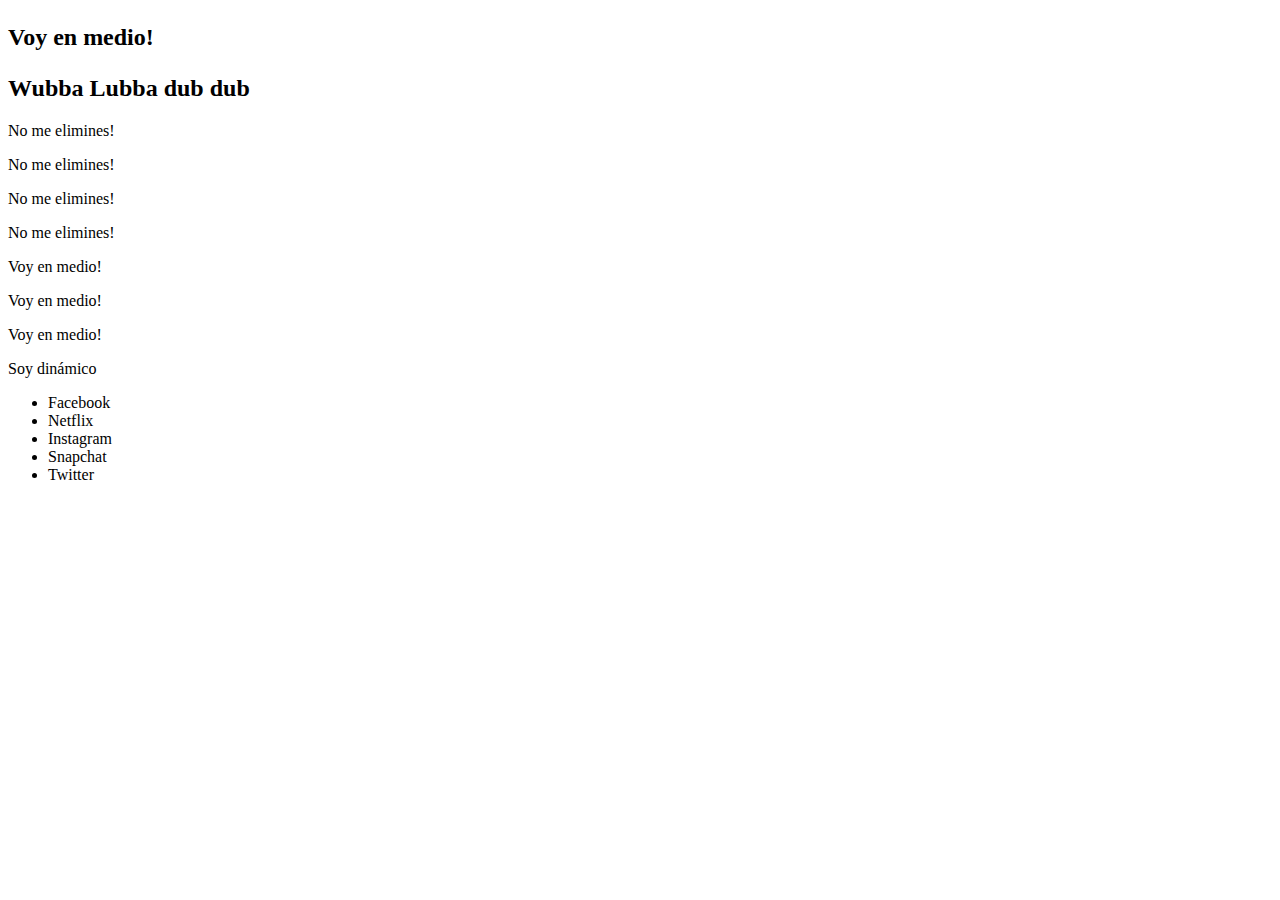
==== ejercicio2/index.html @ 444d09d0 "first" ====
<!DOCTYPE html>
<html lang="en">
<head>
    <meta charset="UTF-8">
    <meta name="viewport" content="width=device-width, initial-scale=1.0">
    <script src="app.js" defer></script>
    <title>Document</title>
</head>
<body>
	<h2 class="fn-insert-here"></h2>
	<p class="fn-remove-me">Eliminame!</p>
  <p>No me elimines!</p>
  <p>No me elimines!</p>
  <p class="fn-remove-me">Eliminame!</p>
  <p>No me elimines!</p>
  <p class="fn-remove-me">Eliminame!</p>
  <p class="fn-remove-me">Eliminame!</p>
  <p>No me elimines!</p>
	<div></div><div></div>
	<div class="fn-insert-here"></div>
  <div class="fn-insert-here"></div>
  
</body>
</html>
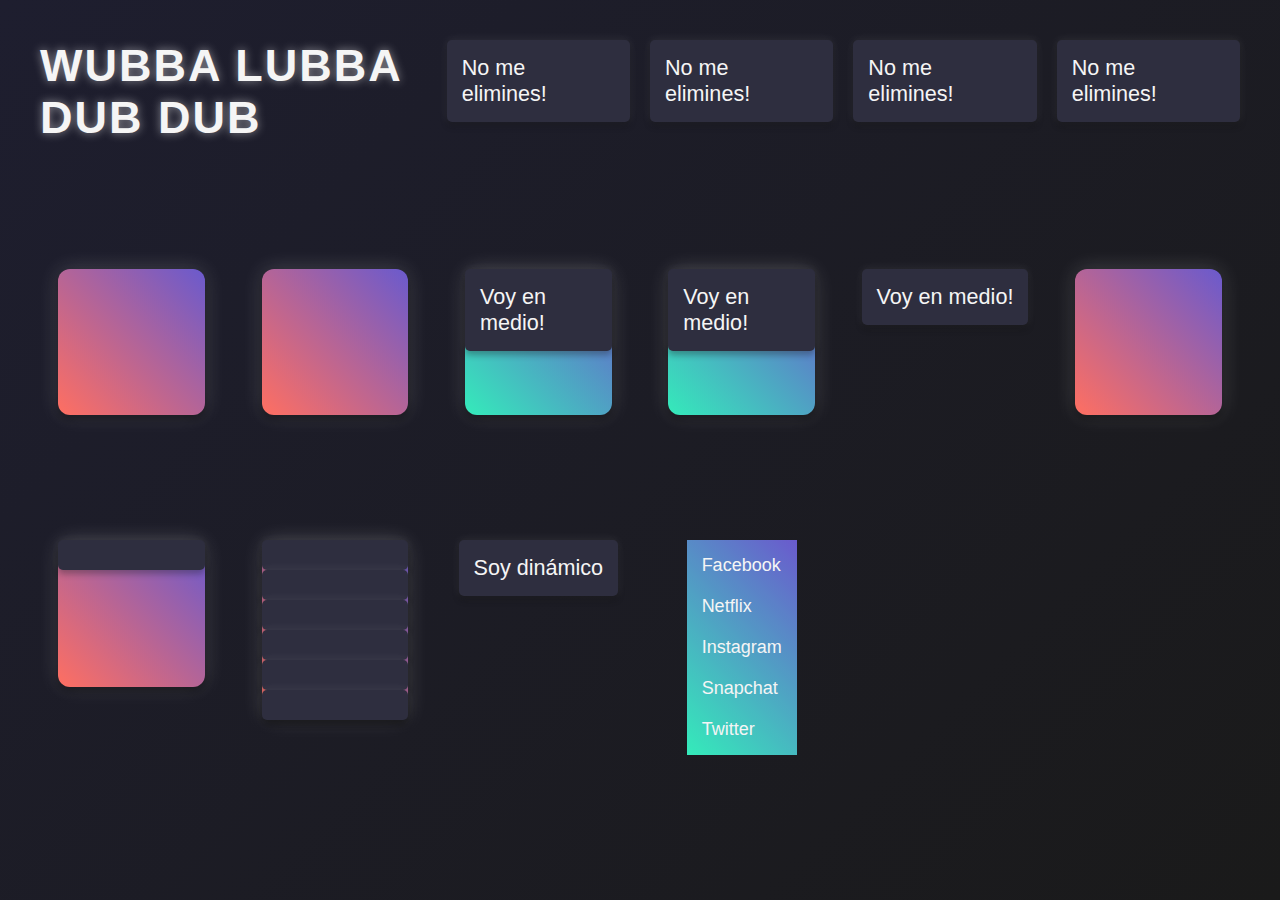
==== commit 595b9f14: "third" ====
--- a/ejercicio2/index.html
+++ b/ejercicio2/index.html
@@ -3,6 +3,7 @@
 <head>
     <meta charset="UTF-8">
     <meta name="viewport" content="width=device-width, initial-scale=1.0">
+    <link rel="stylesheet" href="style.css">
     <script src="app.js" defer></script>
     <title>Document</title>
 </head>
--- a/ejercicio2/style.css
+++ b/ejercicio2/style.css
@@ -0,0 +1,99 @@
+* {
+  margin: 0;
+  padding: 0;
+  box-sizing: border-box;
+  color: whitesmoke;
+  font-size: large;
+}
+
+body {
+  background: linear-gradient(135deg, #1e1e2f, #1a1a1a);
+  display: grid;
+  grid-template-columns: repeat(auto-fill, minmax(180px, 1fr));
+  gap: 20px;
+  padding: 40px;
+  justify-items: center;
+  align-items: start;
+  font-family: 'Arial', sans-serif;
+  height: 100vh;
+  overflow: hidden;
+}
+h2 {
+  grid-column: span 2; 
+  font-size: 2.5rem;
+  text-transform: uppercase;
+  letter-spacing: 2px;
+  text-shadow: 0 0 10px rgba(255, 255, 255, 0.5);
+  animation: slideIn 3s ease-in-out infinite;
+}
+@keyframes slideIn {
+  from {
+    transform: translateX(-100%);
+    opacity: 0;
+  }
+  to {
+    transform: translateX(0);
+    opacity: 1;
+  }
+}
+p {
+  background-color: #2e2e3f;
+  padding: 15px;
+  border-radius: 5px;
+  box-shadow: 0 4px 6px rgba(0, 0, 0, 0.3), 0 0 10px rgba(255, 255, 255, 0.1);
+  font-size: 1.2rem;
+  animation: fadeOut 4s ease-in-out infinite;
+}
+@keyframes fadeOut {
+  from {
+    opacity: 1;
+    transform: scale(1);
+  }
+  to {
+    opacity: 0;
+    transform: scale(0.9);
+  }
+}
+div {
+  width: 80%;
+  aspect-ratio: 1;
+  background: linear-gradient(45deg, #ff6f61, #6a5acd);
+  border-radius: 12px;
+  box-shadow: 0 4px 10px rgba(0, 0, 0, 0.5), 0 0 20px rgba(255, 255, 255, 0.2);
+  animation: bounce 2s infinite linear;
+}
+
+div.fn-insert-here {
+  background: linear-gradient(45deg, #34ebba, #6a5acd);
+  animation: bounce 2s infinite;
+}
+ul {
+  display: flex;
+  flex-direction: column;
+  list-style: none;
+  background: linear-gradient(45deg, #34ebba, #6a5acd);
+  animation: bounce 2s infinite;
+  gap: 20px;
+  padding: 15px;
+}
+.dinamico {
+  animation: rotateAndGlow 2s infinite;
+}
+@keyframes rotateAndGlow {
+  from {
+    transform: rotate(0deg);
+    box-shadow: 0 4px 10px rgba(0, 0, 0, 0.5), 0 0 20px rgba(255, 255, 255, 0.2);
+  }
+  to {
+    transform: rotate(360deg);
+    box-shadow: 0 4px 10px rgba(0, 0, 0, 0.5), 0 0 30px rgba(255, 255, 255, 0.4);
+  }
+}
+@keyframes bounce {
+  0%, 100% {
+    transform: translateY(0);
+  }
+  50% {
+    transform: translateY(-20px);
+  }
+}
